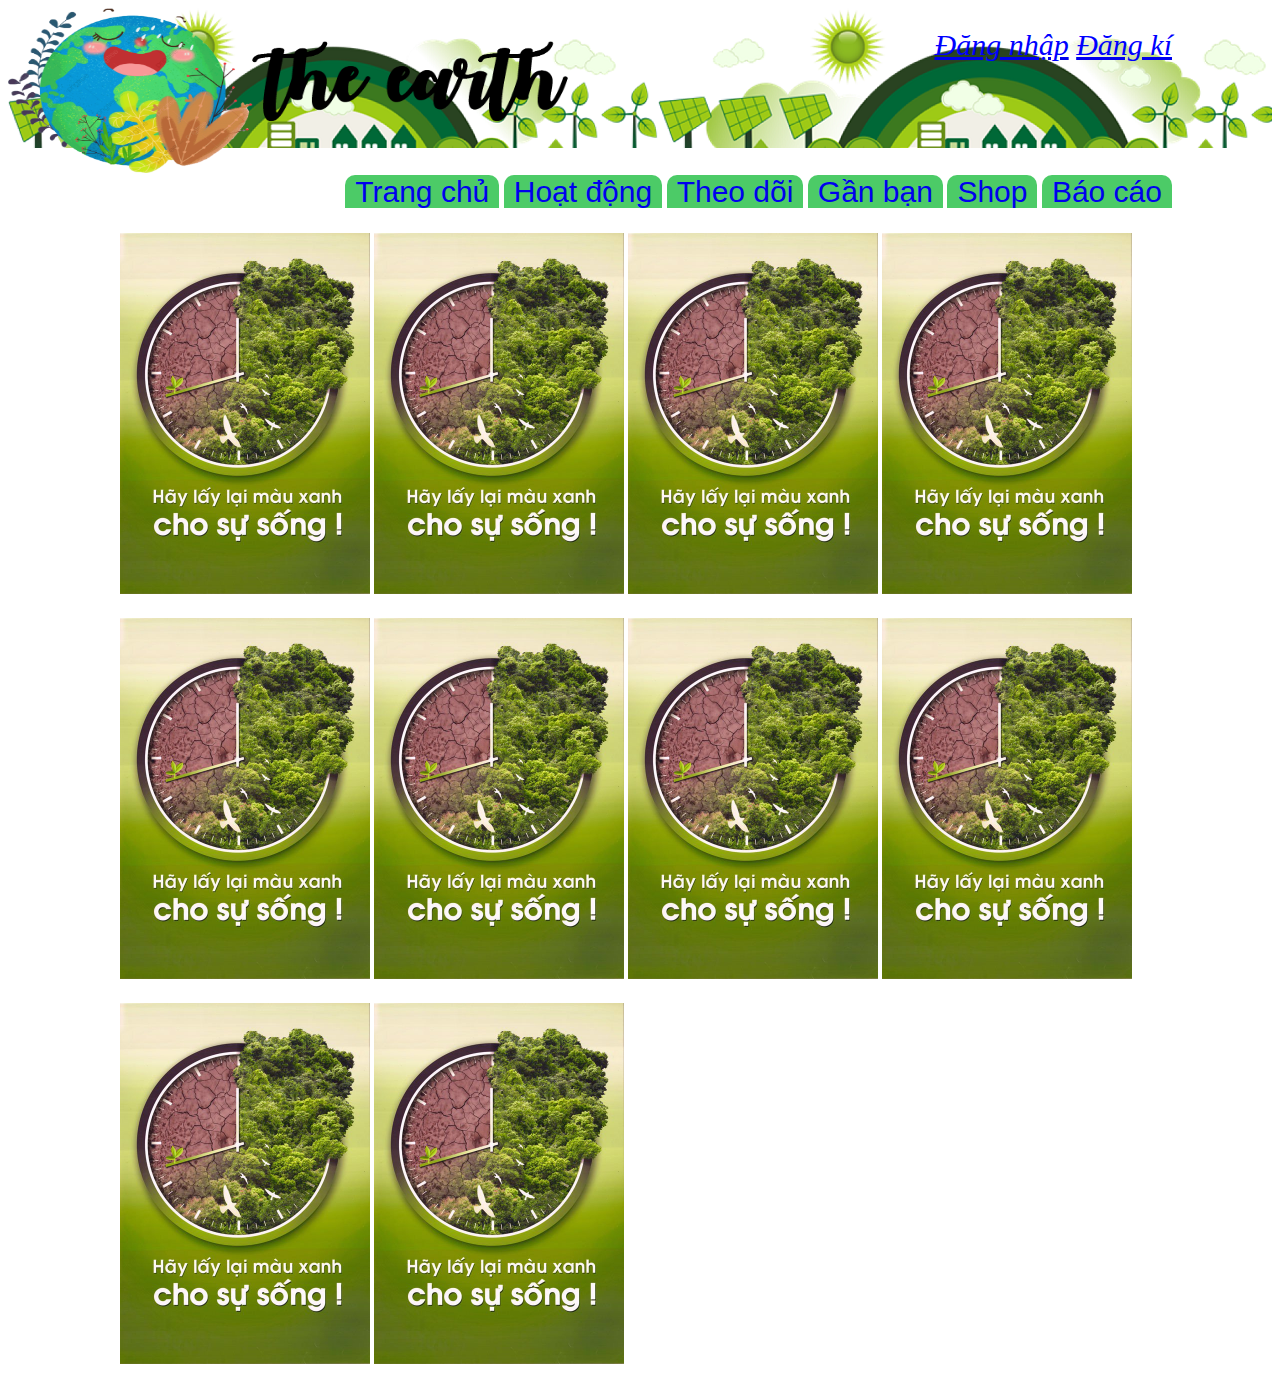
==== CONCHOTRANG.html @ 2f34af7e "Update CONCHOTRANG.html" ====
<!doctype html>
<html>
<head>
<meta charset="utf-8">
<title>MEOW MEOW</title>
	<link rel="stylesheet" type="text/css" href="../css/DCM.css" />
	<style>
</style>
</head>
<body>
	<header>
		<div class="logo"> <a href="CONCHOTRANG.html"><img src="../hinh anh/Untitled-2.gif"></a>  </div>
		<div class="chinh">	
		<account> <a href="dangnhap.html"><taikhoan>Đăng nhập</taikhoan></a>
					<a href="dangky.html"><taikhoan>Đăng kí</taikhoan></a>
		</account>
		<div class="background">
		
			</div>
		<cacphim>
			<phim><a href="CONCHOTRANG.html">Trang chủ</a></phim>
			<phim><a href="#">Hoạt động</a></phim>
			<phim><a href="#">Theo dõi</a></phim>
			<phim><a href="#">Gần bạn</a></phim>
			<phim><a href="#">Shop</a></phim>
			<phim><a href="index.html">Báo cáo</a></phim>
		</cacphim>
		</div>

		<div class="thanhphan">
			<bst>
			<anh><img src="../RGNSNDIOFGNQIN/hinh_anh_moi_truong_xanh_sach_dep_1024x1024.jpg"></anh>
			<anh><img src="../RGNSNDIOFGNQIN/hinh_anh_moi_truong_xanh_sach_dep_1024x1024.jpg"></anh>
			<anh><img src="../RGNSNDIOFGNQIN/hinh_anh_moi_truong_xanh_sach_dep_1024x1024.jpg"></anh>
			<anh><img src="../RGNSNDIOFGNQIN/hinh_anh_moi_truong_xanh_sach_dep_1024x1024.jpg"></anh>
			<anh><img src="../RGNSNDIOFGNQIN/hinh_anh_moi_truong_xanh_sach_dep_1024x1024.jpg"></anh>
			<anh><img src="../RGNSNDIOFGNQIN/hinh_anh_moi_truong_xanh_sach_dep_1024x1024.jpg"></anh>
			<anh><img src="../RGNSNDIOFGNQIN/hinh_anh_moi_truong_xanh_sach_dep_1024x1024.jpg"></anh>
			<anh><img src="../RGNSNDIOFGNQIN/hinh_anh_moi_truong_xanh_sach_dep_1024x1024.jpg"></anh>
			<anh><img src="../RGNSNDIOFGNQIN/hinh_anh_moi_truong_xanh_sach_dep_1024x1024.jpg"></anh>
			<anh><img src="../RGNSNDIOFGNQIN/hinh_anh_moi_truong_xanh_sach_dep_1024x1024.jpg"></anh>
				
		  </bst>
		</div>
	</header>
	
	</body>
</html>
---- css/DCM.css ----
header{
	
	background-image: url("../RGNSNDIOFGNQIN/5-bien-phap-bao-ve-moi-truong-khong-the-khong-lam-1.jpg");
	background-repeat: repeat;
	background-position: center;
	background-size: 3000px;
		
}
.chinh{
	height: 140px;
	background-image:  url("../RGNSNDIOFGNQIN/bao ve moi truong.png");
	text-decoration: none;
}
.background{
	background-position: top;
	width:200vh;
	height:25vh;
}
account{
	float:right;
	margin-top: 20px;
	margin-right: 100px;
	font-size: 30px;
	text-decoration: none;
	
	}
account taikhoan{
	color:blue;
	font-style: oblique;
	text-decoration: none;

	}
account taikhoan:hover{
	color:red;
}
cacphim{
	margin-top: -58px;
	float: right;
	margin-right: 100px;
	list-style-type: none;
	font-family:Gotham, "Helvetica Neue", Helvetica, Arial, "sans-serif";
	}
cacphim phim{
	object-position: center;
	width: 220px;
    height: 120px;
    background:#4CCB67;
	border-top-left-radius: 10px;
	border-top-right-radius: 10px;
	font-size: 30px;
	text-decoration: none;
	
}
cacphim phim a {
	border-color: green;
	margin:10px;
	text-decoration: none;
	
}
cacphim phim a:hover{
	background-color: green;
	color: wheat;
	background-size: 200px;
	object-position: center;
	width: 220px;
    height: 120px;
	border-top-left-radius: 10px;
	border-top-right-radius: 10px;
}
.logo img{
	float: left;
	margin-top: 0;   
	width: 700px;
	height:165px;
	padding:0;
}
	
bst{
	background-image: url("../RGNSNDIOFGNQIN/5-bien-phap-bao-ve-moi-truong-khong-the-khong-lam-1.jpg");
	background-position: center;
	margin-top: -20px;
	margin-left: 110px;
	margin-right: 100px;
	object-position: center;
	display: inline-table;
    
}
bst anh:hover{
	background-color: black;
		
}
.thanhphan img{
	width:250px;
	margin-top: 20px;
	margin-right:2px;
	margin-left: 2px;
	height:auto;
	
}
.thanhphan{
	max-width: 2500px;
	object-position: center;
}
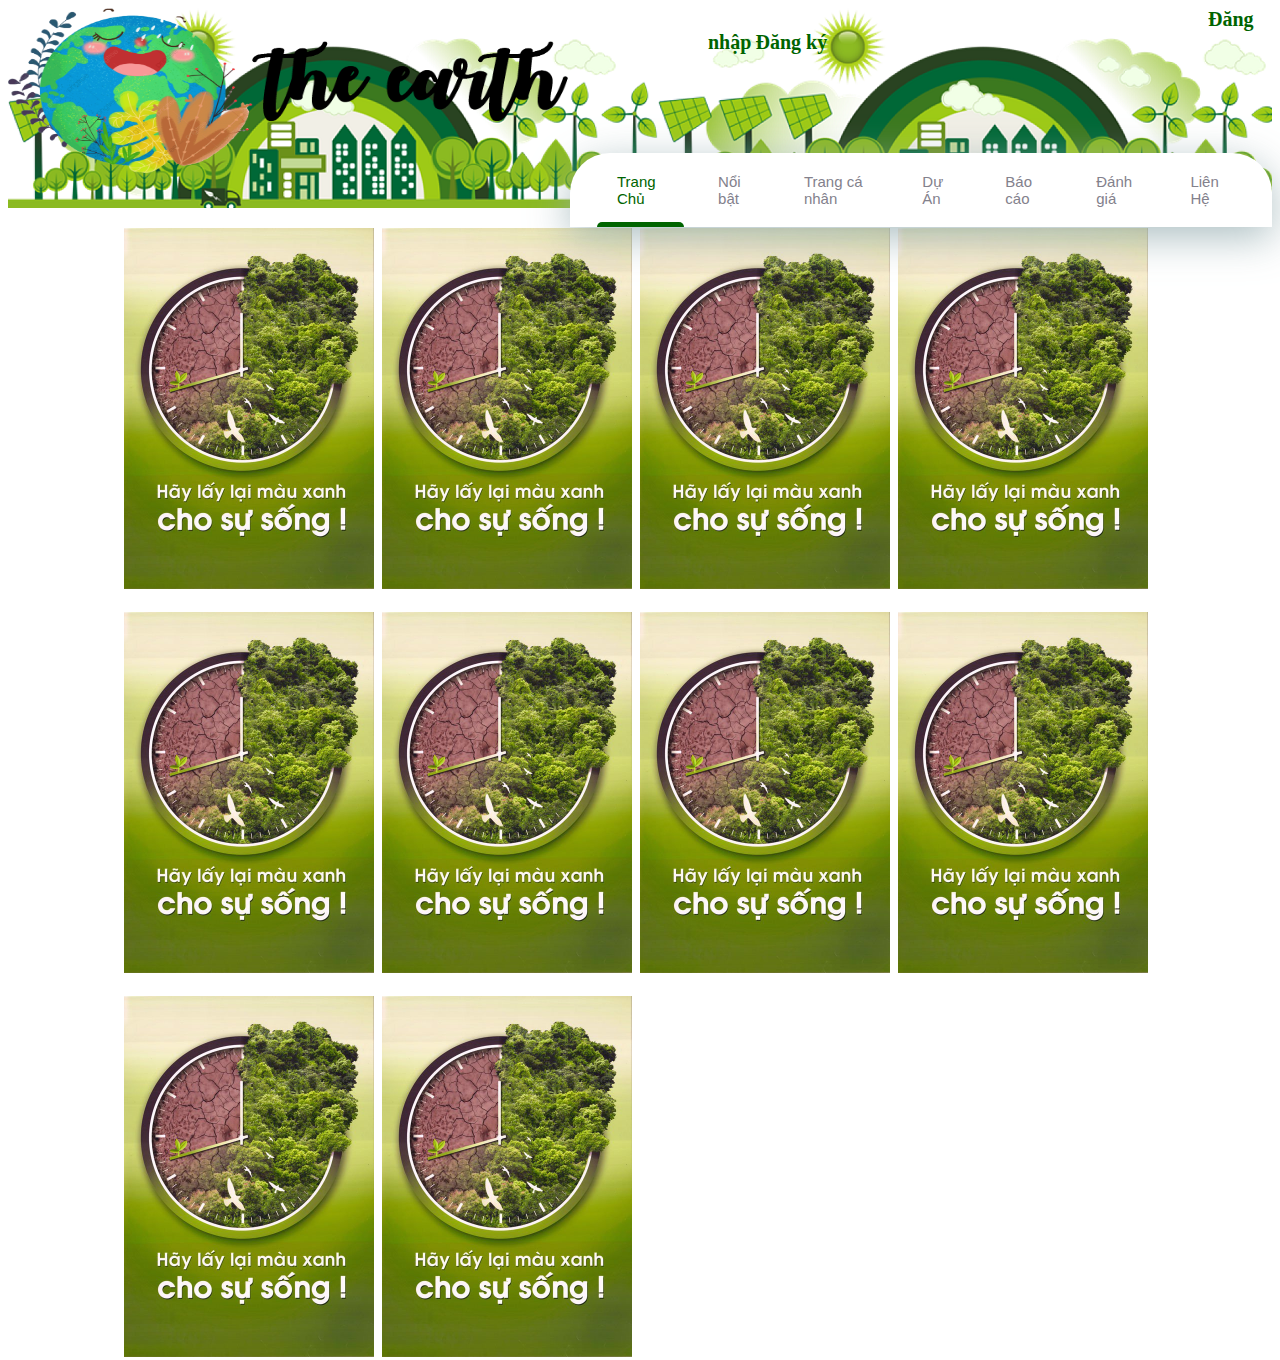
==== commit 95500ee5: "vv" ====
--- a/CONCHOTRANG.html
+++ b/CONCHOTRANG.html
@@ -2,47 +2,70 @@
 <html>
 <head>
 <meta charset="utf-8">
-<title>MEOW MEOW</title>
-	<link rel="stylesheet" type="text/css" href="../css/DCM.css" />
+<title>THE EARTH</title>
+	<link rel="stylesheet" type="text/css" href="./css/DCM.css" />
 	<style>
-</style>
+</style>  
 </head>
 <body>
 	<header>
-		<div class="logo"> <a href="CONCHOTRANG.html"><img src="../hinh anh/Untitled-2.gif"></a>  </div>
-		<div class="chinh">	
-		<account> <a href="dangnhap.html"><taikhoan>Đăng nhập</taikhoan></a>
-					<a href="dangky.html"><taikhoan>Đăng kí</taikhoan></a>
+		<div class="chinh">
+		<div class="logo"> <a href="CONCHOTRANG.html"><img src="hinh anh/Untitled-2.gif"></a></div>					
+		<account>			
+					<a style="text-decoration: none" href="dangnhap.html"><taikhoan><font face="Tahoma"><strong> Đăng nhập</strong></font></taikhoan></a>
+					<a style="text-decoration: none" href="dangky.html" ><taikhoan><font face="Tahoma"><strong> Đăng ký</strong></font></taikhoan></a>	
 		</account>
-		<div class="background">
+   <nav class="nav">
+         <a href="#" class="nav-item is-active" active-color="darkGreen">Trang Chủ</a>
+	     <a href="#" class="nav-item" active-color="darkGreen">Nổi bật</a>
+         <a href="#" class="nav-item" active-color="darkGreen">Trang cá nhân</a>
+         <a href="#" class="nav-item" active-color="darkGreen">Dự Án</a>
+	     <a href="#" class="nav-item" active-color="darkGreen">Báo cáo</a>
+	     <a href="#" class="nav-item" active-color="darkGreen">Đánh giá</a>
+	     <a href="#" class="nav-item" active-color="darkGreen">Liên Hệ</a>
+         <span class="nav-indicator"></span>
+   </nav>
+			</div>
+			
 		
-			</div>
-		<cacphim>
-			<phim><a href="CONCHOTRANG.html">Trang chủ</a></phim>
-			<phim><a href="#">Hoạt động</a></phim>
-			<phim><a href="#">Theo dõi</a></phim>
-			<phim><a href="#">Gần bạn</a></phim>
-			<phim><a href="#">Shop</a></phim>
-			<phim><a href="index.html">Báo cáo</a></phim>
-		</cacphim>
-		</div>
-
+		
 		<div class="thanhphan">
 			<bst>
-			<anh><img src="../RGNSNDIOFGNQIN/hinh_anh_moi_truong_xanh_sach_dep_1024x1024.jpg"></anh>
-			<anh><img src="../RGNSNDIOFGNQIN/hinh_anh_moi_truong_xanh_sach_dep_1024x1024.jpg"></anh>
-			<anh><img src="../RGNSNDIOFGNQIN/hinh_anh_moi_truong_xanh_sach_dep_1024x1024.jpg"></anh>
-			<anh><img src="../RGNSNDIOFGNQIN/hinh_anh_moi_truong_xanh_sach_dep_1024x1024.jpg"></anh>
-			<anh><img src="../RGNSNDIOFGNQIN/hinh_anh_moi_truong_xanh_sach_dep_1024x1024.jpg"></anh>
-			<anh><img src="../RGNSNDIOFGNQIN/hinh_anh_moi_truong_xanh_sach_dep_1024x1024.jpg"></anh>
-			<anh><img src="../RGNSNDIOFGNQIN/hinh_anh_moi_truong_xanh_sach_dep_1024x1024.jpg"></anh>
-			<anh><img src="../RGNSNDIOFGNQIN/hinh_anh_moi_truong_xanh_sach_dep_1024x1024.jpg"></anh>
-			<anh><img src="../RGNSNDIOFGNQIN/hinh_anh_moi_truong_xanh_sach_dep_1024x1024.jpg"></anh>
-			<anh><img src="../RGNSNDIOFGNQIN/hinh_anh_moi_truong_xanh_sach_dep_1024x1024.jpg"></anh>
+			<anh><img src="./RGNSNDIOFGNQIN/hinh_anh_moi_truong_xanh_sach_dep_1024x1024.jpg"></anh>
+			<anh><img src="./RGNSNDIOFGNQIN/hinh_anh_moi_truong_xanh_sach_dep_1024x1024.jpg"></anh>
+			<anh><img src="./RGNSNDIOFGNQIN/hinh_anh_moi_truong_xanh_sach_dep_1024x1024.jpg"></anh>
+			<anh><img src="./RGNSNDIOFGNQIN/hinh_anh_moi_truong_xanh_sach_dep_1024x1024.jpg"></anh>
+			<anh><img src="./RGNSNDIOFGNQIN/hinh_anh_moi_truong_xanh_sach_dep_1024x1024.jpg"></anh>
+			<anh><img src="./RGNSNDIOFGNQIN/hinh_anh_moi_truong_xanh_sach_dep_1024x1024.jpg"></anh>
+			<anh><img src="./RGNSNDIOFGNQIN/hinh_anh_moi_truong_xanh_sach_dep_1024x1024.jpg"></anh>
+			<anh><img src="./RGNSNDIOFGNQIN/hinh_anh_moi_truong_xanh_sach_dep_1024x1024.jpg"></anh>
+			<anh><img src="./RGNSNDIOFGNQIN/hinh_anh_moi_truong_xanh_sach_dep_1024x1024.jpg"></anh>
+			<anh><img src="./RGNSNDIOFGNQIN/hinh_anh_moi_truong_xanh_sach_dep_1024x1024.jpg"></anh>
 				
 		  </bst>
 		</div>
-	</header>
+		<script>
+     var indicator = document.querySelector('.nav-indicator');
+     var items = document.querySelectorAll('.nav-item');
+    function handleIndicator(el) {
+         items.forEach(function (item) {
+             item.classList.remove('is-active');
+             item.removeAttribute('style');
+         });
+         indicator.style.width = "".concat(el.offsetWidth, "px");
+         indicator.style.left = "".concat(el.offsetLeft, "px");
+         indicator.style.backgroundColor = el.getAttribute('active-color');
+         el.classList.add('is-active');
+         el.style.color = el.getAttribute('active-color');
+     }
+    items.forEach(function (item, index) {
+         item.addEventListener('click', function (e) {
+             handleIndicator(e.target);
+         });
+         item.classList.contains('is-active') && handleIndicator(item);
+     });
+ </script>
 	
+    </header>
 	</body>
 </html>
--- a/css/DCM.css
+++ b/css/DCM.css
@@ -5,69 +5,119 @@
 	background-repeat: repeat;
 	background-position: center;
 	background-size: 3000px;
+	height: 1000px;
 		
 }
 .chinh{
-	height: 140px;
+	height: 200px;
 	background-image:  url("../RGNSNDIOFGNQIN/bao ve moi truong.png");
-	text-decoration: none;
 }
-.background{
-	background-position: top;
-	width:200vh;
-	height:25vh;
+body {
+ font-family: sans-serif;
+ font-size: 15px;
 }
-account{
-	float:right;
-	margin-top: 20px;
-	margin-right: 100px;
-	font-size: 30px;
-	text-decoration: none;
-	
+#menu li {
+ position: relative;
+}
+#menu ul {
+ width: 250px;
+ padding: 0;
+ margin-left: 1200px; 
+ list-style-type: none;
+ text-align: left;
+}
+#menu li {
+ width: auto;
+ height: 40px;
+ line-height: 40px;
+ border-bottom: 1px solid #e8e8e8;
+ padding: 0;
+}
+#menu li a {
+ text-decoration: none;
+ color: #333;
+ font-weight: bold;
+ display: block;
+}
+#menu li:hover {
+ background: #CDE2CD;
+}
+#menu .sub-menu {
+ position: absolute;
+ top: 40px;
+ right:0px;
+ background: #8AD385;
+}
+#menu .sub-menu {
+ position: absolute;
+ top: 40px;
+ display: none;
+}
+#menu li:hover .sub-menu {
+ display: block;
+}
+account{margin-left: 500px;}
+taikhoan{
+	object-position: left; 
+	color:darkgreen;
+	font-size: 20px;
 	}
-account taikhoan{
-	color:blue;
-	font-style: oblique;
-	text-decoration: none;
+taikhoan:hover{
+	color:lime;
+}
 
-	}
-account taikhoan:hover{
-	color:red;
-}
-cacphim{
-	margin-top: -58px;
-	float: right;
-	margin-right: 100px;
-	list-style-type: none;
-	font-family:Gotham, "Helvetica Neue", Helvetica, Arial, "sans-serif";
-	}
-cacphim phim{
-	object-position: center;
-	width: 220px;
-    height: 120px;
-    background:#4CCB67;
-	border-top-left-radius: 10px;
-	border-top-right-radius: 10px;
-	font-size: 30px;
-	text-decoration: none;
-	
-}
-cacphim phim a {
-	border-color: green;
-	margin:10px;
-	text-decoration: none;
-	
-}
-cacphim phim a:hover{
-	background-color: green;
-	color: wheat;
-	background-size: 200px;
-	object-position: center;
-	width: 220px;
-    height: 120px;
-	border-top-left-radius: 10px;
-	border-top-right-radius: 10px;
-}
+.nav{
+ margin-top: -115px;
+ margin-left: 562px;
+ display: inline-flex;
+ position: relative;
+ overflow: hidden;
+ max-width: 100%;
+ background-color: white;
+ padding: 0 20px;
+ border-top-left-radius: 40px;
+ border-top-right-radius: 40px;	
+ box-shadow: 0 10px 40px rgba(150, 174, 178, 0.8);
+ }
+.nav-item{
+ color: #83818c;
+ padding: 20px;
+ text-decoration: none;
+ transition: 0.3s;
+ margin: 0 7px;
+ z-index: 1;
+ position: relative;
+ }
+.nav-item:before{
+     content: '';
+     position: absolute;
+     bottom: -7px;
+     left: 0px;
+     width: 100%;
+     height: 5px;
+     background-color: #dfe2ea;
+     border-radius: 8px 8px 0 0;
+     opacity: 0;
+     transition: 0.3s;
+ }
+.nav-item:not(.is_active):hover:before{
+     opacity: 1;
+     bottom:0;
+ }
+.nav-item:not(.is-active):hover{
+     color: #333;
+ }
+.nav-indicator{
+     position: absolute;
+     left: 0;
+     bottom: 0;
+     height: 4px;
+     transition: 0.4s;
+     height: 5px;
+     z-index: 1;
+     border-radius: 8px 8px 0 0;
+ }
+
 .logo img{
 	float: left;
 	margin-top: 0;   
@@ -78,11 +128,8 @@
 	
 bst{
 	background-image: url("../RGNSNDIOFGNQIN/5-bien-phap-bao-ve-moi-truong-khong-the-khong-lam-1.jpg");
-	background-position: center;
-	margin-top: -20px;
 	margin-left: 110px;
 	margin-right: 100px;
-	object-position: center;
 	display: inline-table;
     
 }
@@ -94,7 +141,7 @@
 	width:250px;
 	margin-top: 20px;
 	margin-right:2px;
-	margin-left: 2px;
+	margin-left: 5.9px;
 	height:auto;
 	
 }
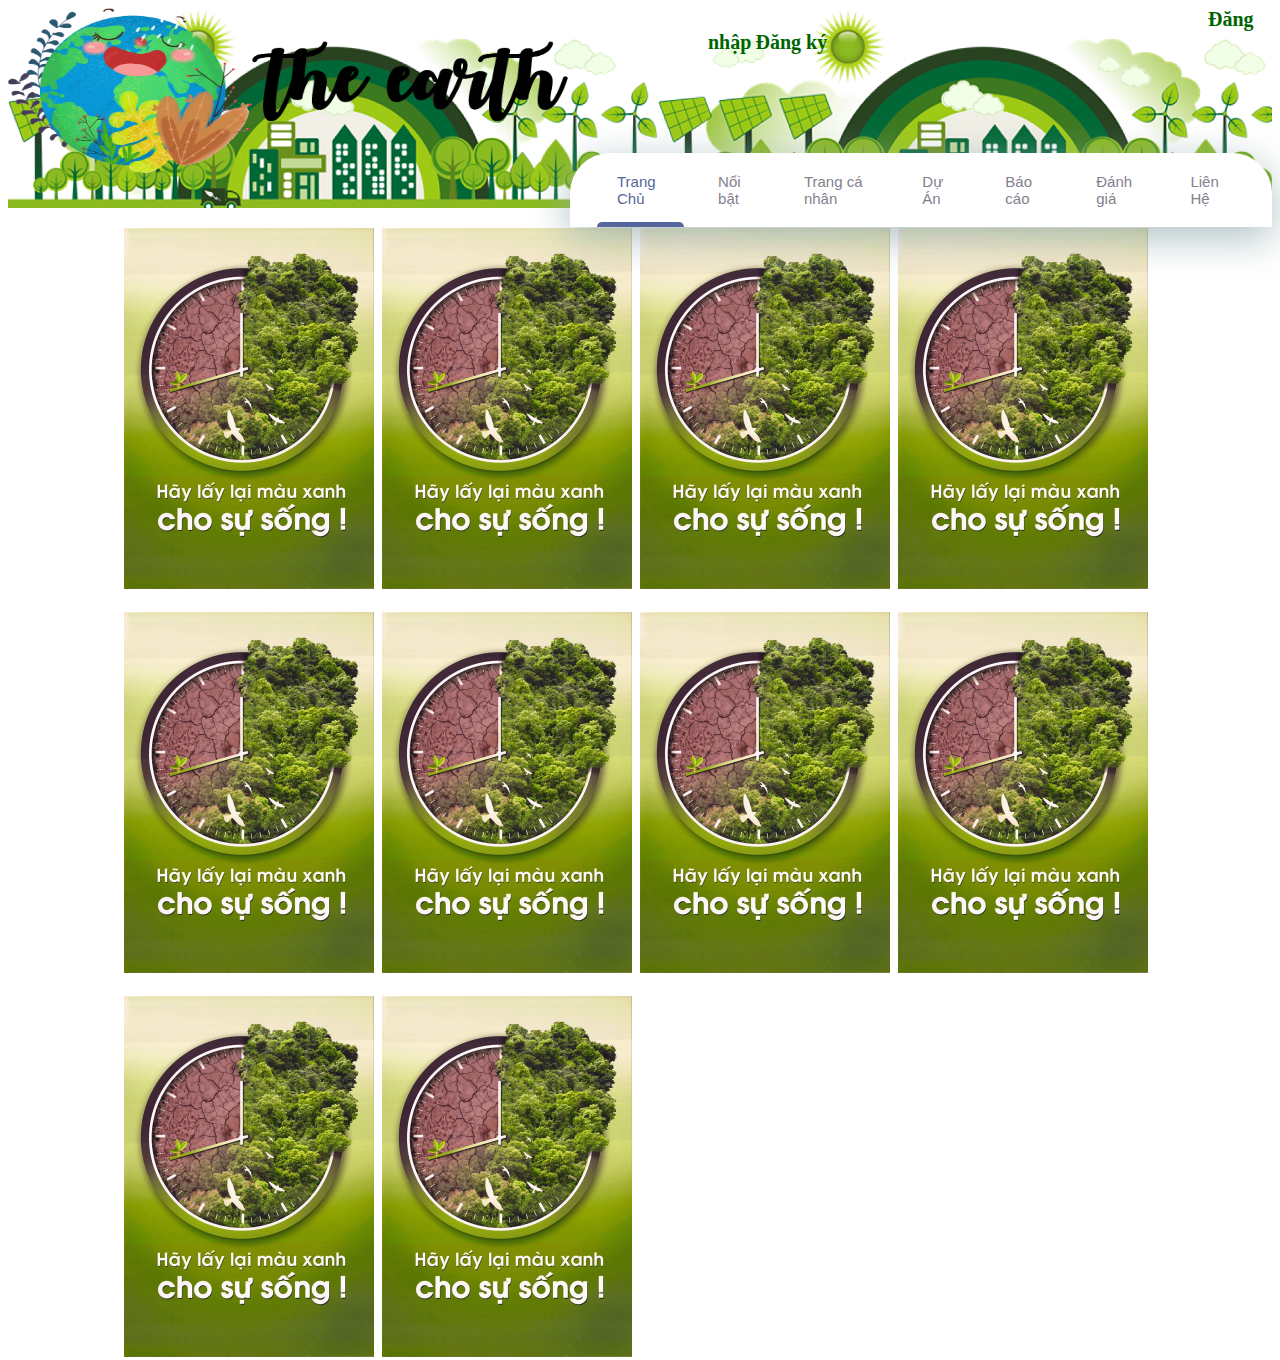
==== commit 61dd5564: "Update color-active" ====
--- a/CONCHOTRANG.html
+++ b/CONCHOTRANG.html
@@ -16,13 +16,13 @@
 					<a style="text-decoration: none" href="dangky.html" ><taikhoan><font face="Tahoma"><strong> Đăng ký</strong></font></taikhoan></a>	
 		</account>
    <nav class="nav">
-         <a href="#" class="nav-item is-active" active-color="darkGreen">Trang Chủ</a>
-	     <a href="#" class="nav-item" active-color="darkGreen">Nổi bật</a>
-         <a href="#" class="nav-item" active-color="darkGreen">Trang cá nhân</a>
-         <a href="#" class="nav-item" active-color="darkGreen">Dự Án</a>
-	     <a href="#" class="nav-item" active-color="darkGreen">Báo cáo</a>
-	     <a href="#" class="nav-item" active-color="darkGreen">Đánh giá</a>
-	     <a href="#" class="nav-item" active-color="darkGreen">Liên Hệ</a>
+         <a href="#" class="nav-item is-active" active-color="#56669d">Trang Chủ</a>
+	 <a href="#" class="nav-item" active-color="#56669d">Nổi bật</a>
+         <a href="#" class="nav-item" active-color="#56669d">Trang cá nhân</a>
+         <a href="#" class="nav-item" active-color="#56669d">Dự Án</a>
+	 <a href="#" class="nav-item" active-color="#56669d">Báo cáo</a>
+	 <a href="#" class="nav-item" active-color="#56669d">Đánh giá</a>
+	 <a href="#" class="nav-item" active-color="#56669d">Liên Hệ</a>
          <span class="nav-indicator"></span>
    </nav>
 			</div>
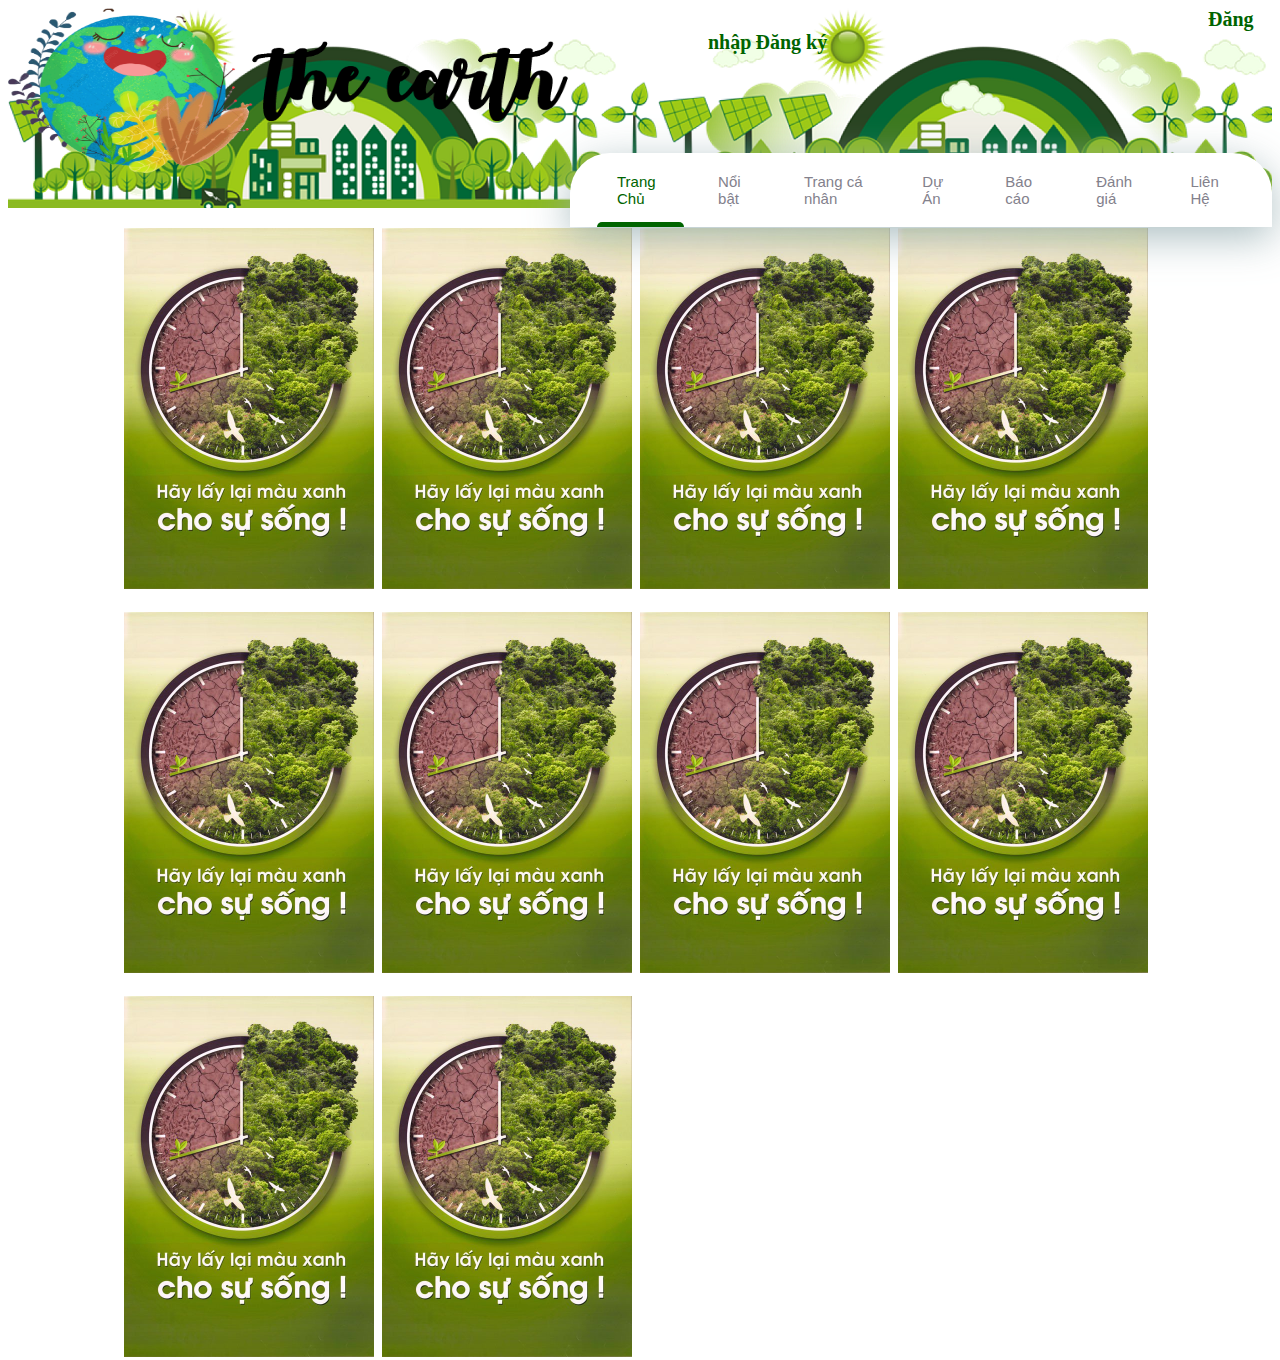
==== commit c3a38fd4: "Update color-active" ====
--- a/CONCHOTRANG.html
+++ b/CONCHOTRANG.html
@@ -16,13 +16,13 @@
 					<a style="text-decoration: none" href="dangky.html" ><taikhoan><font face="Tahoma"><strong> Đăng ký</strong></font></taikhoan></a>	
 		</account>
    <nav class="nav">
-         <a href="#" class="nav-item is-active" active-color="#56669d">Trang Chủ</a>
-	 <a href="#" class="nav-item" active-color="#56669d">Nổi bật</a>
-         <a href="#" class="nav-item" active-color="#56669d">Trang cá nhân</a>
-         <a href="#" class="nav-item" active-color="#56669d">Dự Án</a>
-	 <a href="#" class="nav-item" active-color="#56669d">Báo cáo</a>
-	 <a href="#" class="nav-item" active-color="#56669d">Đánh giá</a>
-	 <a href="#" class="nav-item" active-color="#56669d">Liên Hệ</a>
+         <a href="#" class="nav-item is-active" active-color="darkGreen">Trang Chủ</a>
+	 <a href="#" class="nav-item" active-color="#56669D">Nổi bật</a>
+         <a href="#" class="nav-item" active-color="#56669D">Trang cá nhân</a>
+         <a href="#" class="nav-item" active-color="#56669D">Dự Án</a>
+	 <a href="#" class="nav-item" active-color="#56669D">Báo cáo</a>
+	 <a href="#" class="nav-item" active-color="#56669D">Đánh giá</a>
+	 <a href="#" class="nav-item" active-color="#56669D">Liên Hệ</a>
          <span class="nav-indicator"></span>
    </nav>
 			</div>
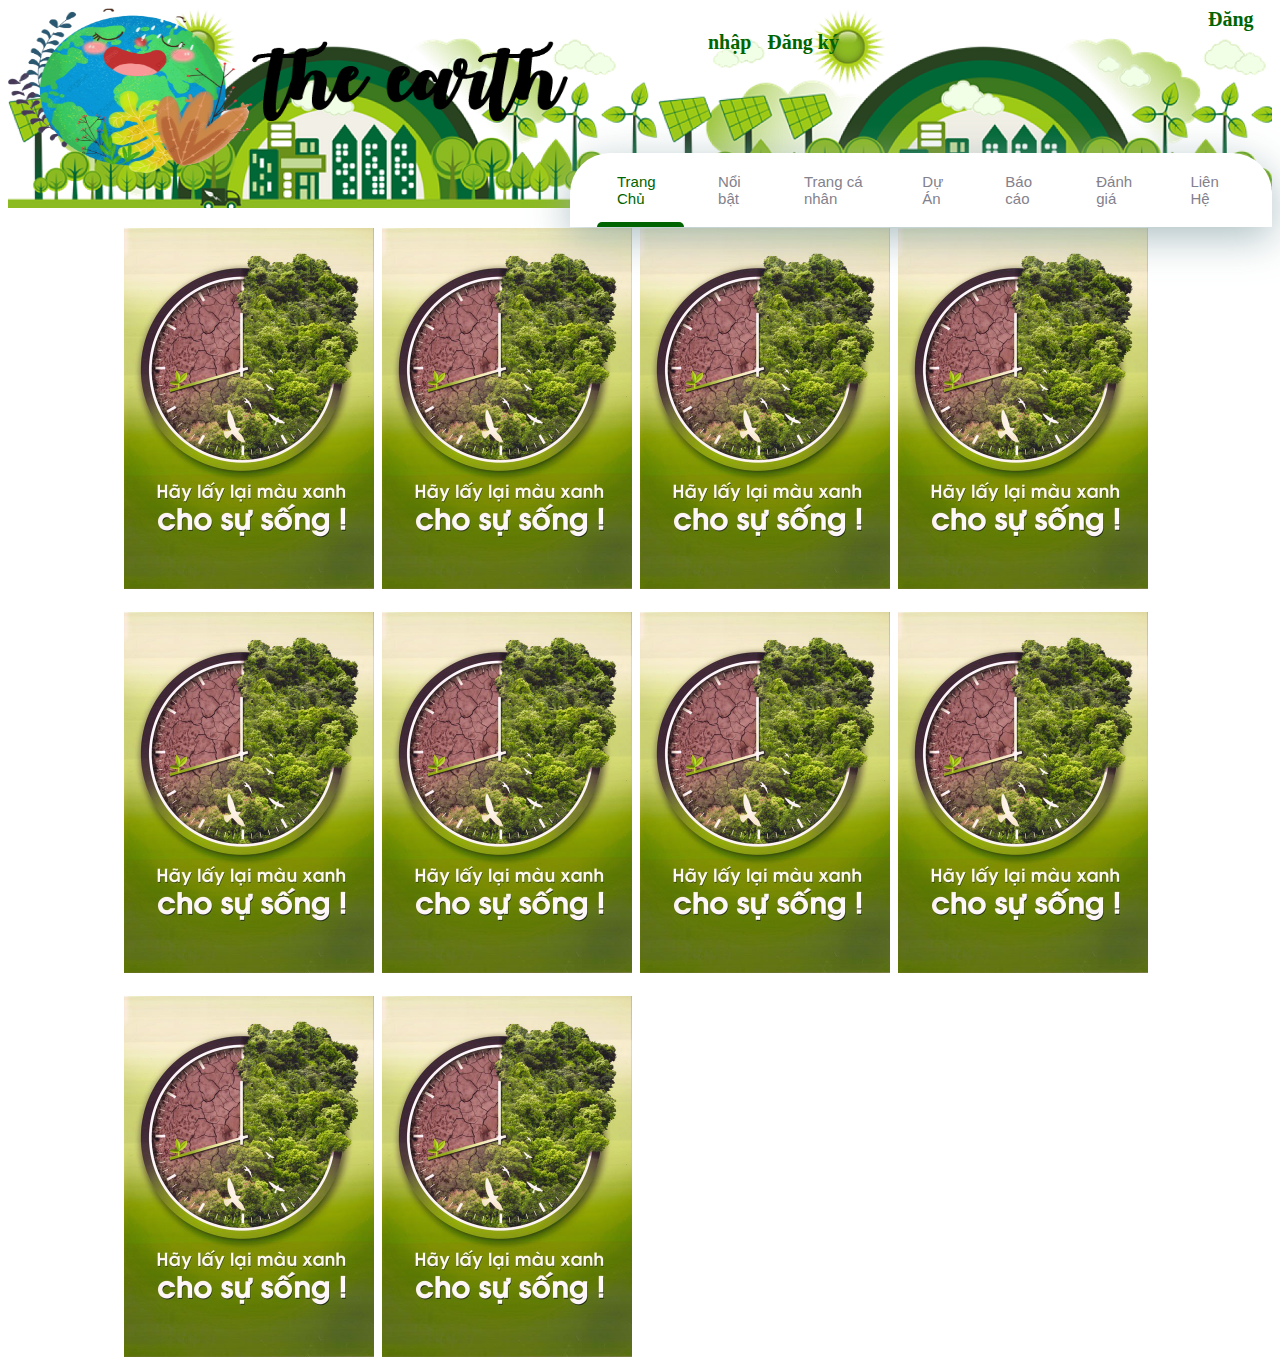
==== commit 52ca099f: "nhung" ====
--- a/CONCHOTRANG.html
+++ b/CONCHOTRANG.html
@@ -13,16 +13,17 @@
 		<div class="logo"> <a href="CONCHOTRANG.html"><img src="hinh anh/Untitled-2.gif"></a></div>					
 		<account>			
 					<a style="text-decoration: none" href="dangnhap.html"><taikhoan><font face="Tahoma"><strong> Đăng nhập</strong></font></taikhoan></a>
+			&ensp;
 					<a style="text-decoration: none" href="dangky.html" ><taikhoan><font face="Tahoma"><strong> Đăng ký</strong></font></taikhoan></a>	
 		</account>
    <nav class="nav">
          <a href="#" class="nav-item is-active" active-color="darkGreen">Trang Chủ</a>
-	 <a href="#" class="nav-item" active-color="#56669D">Nổi bật</a>
-         <a href="#" class="nav-item" active-color="#56669D">Trang cá nhân</a>
-         <a href="#" class="nav-item" active-color="#56669D">Dự Án</a>
-	 <a href="#" class="nav-item" active-color="#56669D">Báo cáo</a>
-	 <a href="#" class="nav-item" active-color="#56669D">Đánh giá</a>
-	 <a href="#" class="nav-item" active-color="#56669D">Liên Hệ</a>
+	     <a href="#" class="nav-item" active-color="darkGreen">Nổi bật</a>
+         <a href="#" class="nav-item" active-color="darkGreen">Trang cá nhân</a>
+         <a href="#" class="nav-item" active-color="darkGreen">Dự Án</a>
+	     <a href="#" class="nav-item" active-color="darkGreen">Báo cáo</a>
+	     <a href="#" class="nav-item" active-color="darkGreen">Đánh giá</a>
+	     <a href="#" class="nav-item" active-color="darkGreen">Liên Hệ</a>
          <span class="nav-indicator"></span>
    </nav>
 			</div>
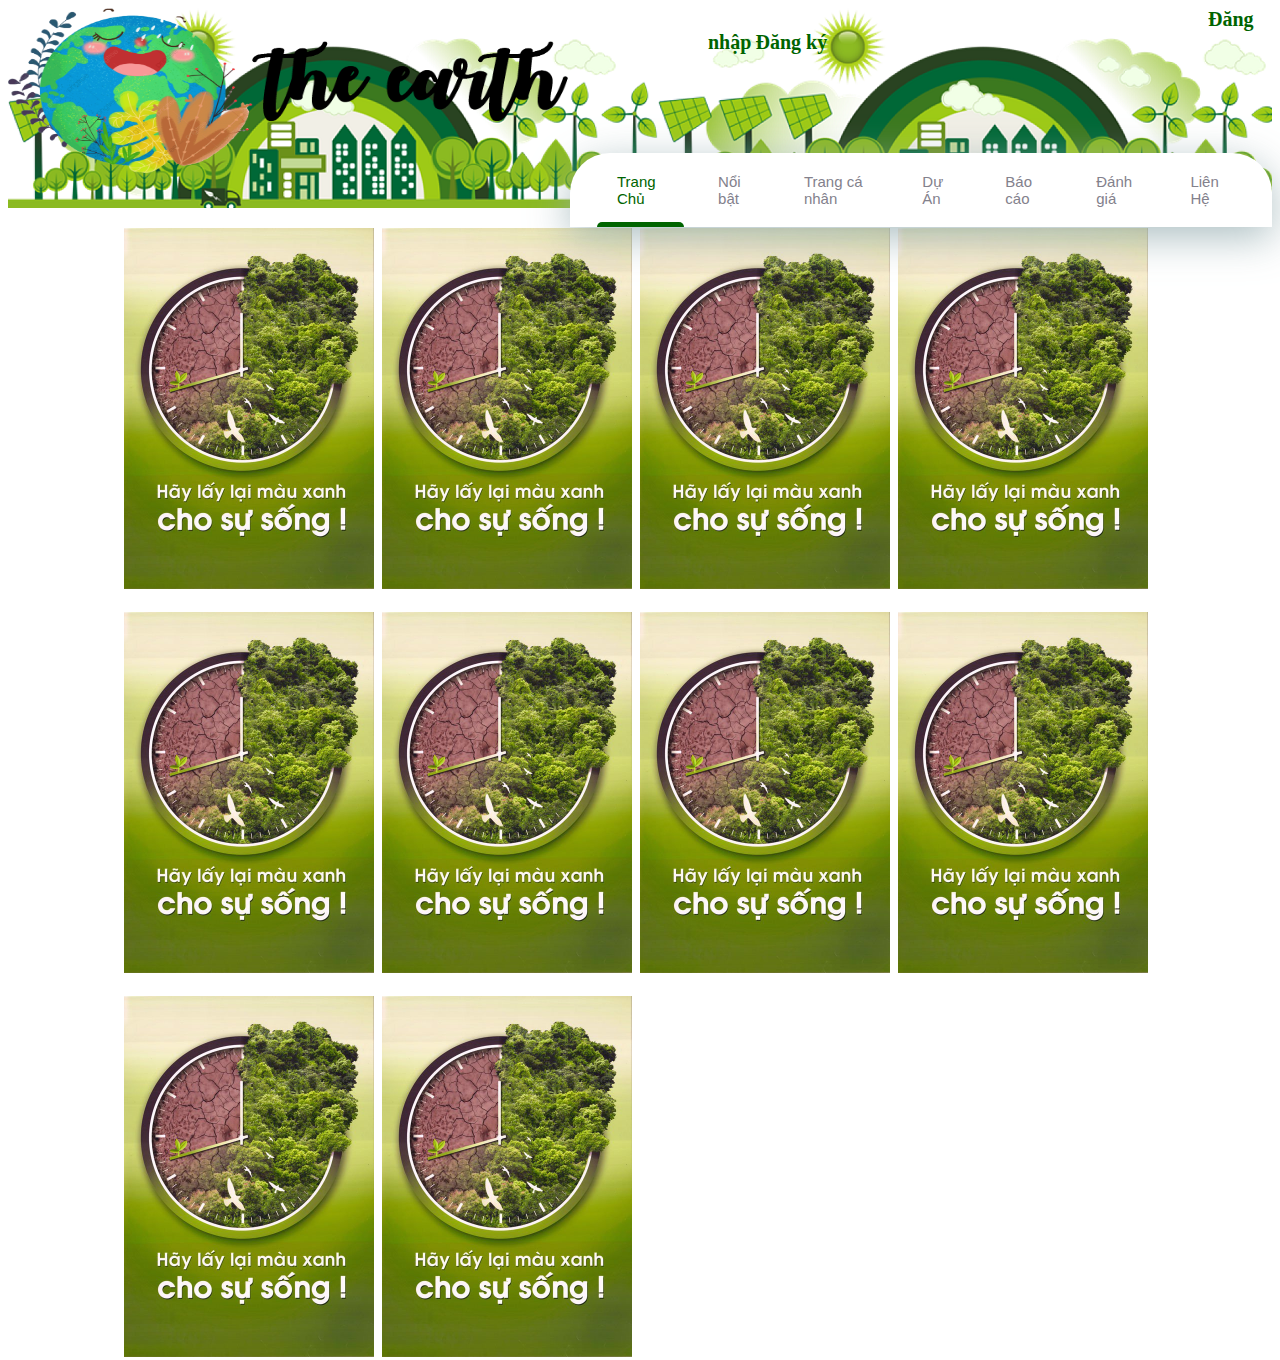
==== commit 39199d10: "Update CONCHOTRANG.html" ====
--- a/CONCHOTRANG.html
+++ b/CONCHOTRANG.html
@@ -13,7 +13,6 @@
 		<div class="logo"> <a href="CONCHOTRANG.html"><img src="hinh anh/Untitled-2.gif"></a></div>					
 		<account>			
 					<a style="text-decoration: none" href="dangnhap.html"><taikhoan><font face="Tahoma"><strong> Đăng nhập</strong></font></taikhoan></a>
-			&ensp;
 					<a style="text-decoration: none" href="dangky.html" ><taikhoan><font face="Tahoma"><strong> Đăng ký</strong></font></taikhoan></a>	
 		</account>
    <nav class="nav">
